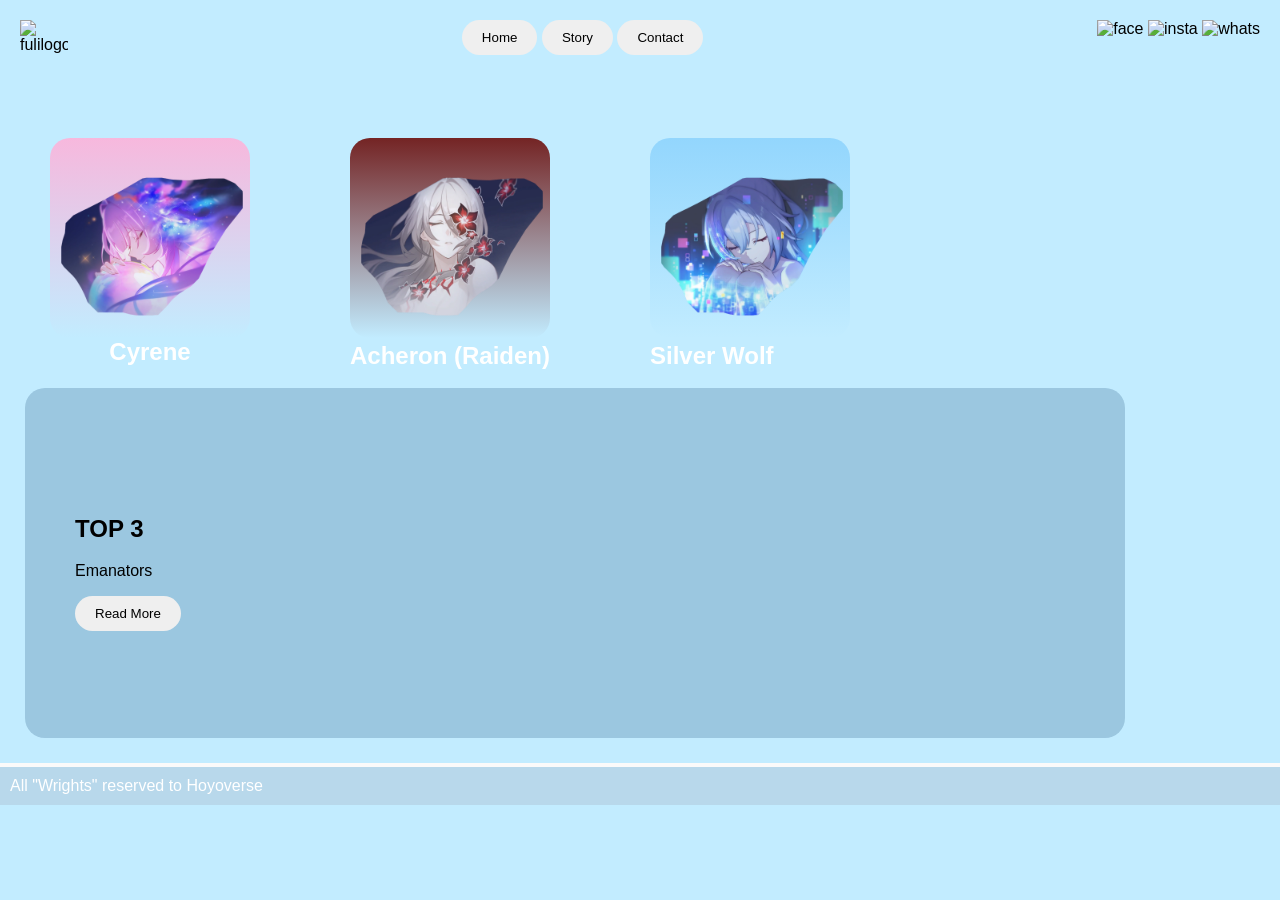
==== Index.html @ 3b4062c8 "Add files via upload" ====
<!DOCTYPE html>
<html lang="en">
<head>
    <meta charset="UTF-8">
    <meta name="viewport" content="width=device-width, initial-scale=1.0">
    <title>Document</title>
    <link rel="stylesheet" href="Prat.css">
</head>
<body>
    
    <header>
        <nav>

                <img src="Logo.png" alt="fulilogo">

            

              <div class="Searchs">

                <button>Home</button>
                <button>Story</button>
                <button>Contact</button>


            </div>
            <div class="RD">
                <img src="" class="rede1" alt="face">
                <img src="" class="rede2" alt="insta">
                <img src="" class="rede3" alt="whats">
            </div>
            </header>
</nav>

            <div id="caixa">
<img src="Character_Cyrene_Eidolon_6.webp" alt="Cyrene">

<h2>Cyrene</h2>

</div>


<div id="caixa1">

    <img src="Character_Acheron_Eidolon_6.webp" alt="Acheron">

    <h2>Acheron (Raiden)</h2>

    
</div>

<div id="caixa2">
    <img src="Character_Silver_Wolf_LV.999_Eidolon_6.webp" alt="Silver Wolf">
    <h2>Silver Wolf</h2>

    
</div>

  <section class="banner">
        <div class="text">
            <h1>TOP 3</h1>
            <p>Emanators</p>
            <button>Read More</button>

            <div class="img>">


    </div>

        </div>
    </section>

    <div class="copyright">
        All "Wrights" reserved to Hoyoverse
    </div>

    
</body>
</html>
---- Prat.css ----
nav{
    display: flex;
    justify-content: space-between;
    padding: 20px;
}

.rd {
    color: white;
}

button {
    padding: 10px 20px;
    border-radius: 20px;
    border: none;

}

body{
    font-family: Arial, sans-serif;
    margin: 0;

        --top-color: #f7b8dd;
    --bottom-color: #c2ecff;
    --My-gradient: linear-gradient(var(--top-color), var(--bottom-color));
     --top-color-ac: #742424;
    --My-gradient-ac: linear-gradient(var(--top-color-ac), var(--bottom-color));
    --top-color-sw: #93d6fd;
    --My-gradient-sw: linear-gradient(var(--top-color-sw), var(--bottom-color));
    background: #c2ecff;
    height: 100vh;
}

 img{
    width: 3rem;
    height: 3rem;
}

#searchs {
    align-items: center;
    display: flex;
    flex-direction: column;
}

#caixa {
align-items: center;
width: 200px;
height: 200px;
margin: 50px;
float: left;
background:var(--My-gradient);
border-radius: 20px;
display: flex;
flex-direction: column;

}

#caixa h2 {
    margin-top: 0;
    color: white;
}

#caixa1 {
align-items: center;
width: 200px;
height: 200px;
margin: 50px;
float: left;
background:var(--My-gradient-ac);
border-radius: 20px;
flex-direction: column;

}

#caixa1 h2 {
    margin-top: 0;
    color: white;
}

#caixa1 img{
    width: 200px;
    height:200px;
}

#caixa img{
    width: 200px;
    height:200px;
}

#caixa2 {
align-items: center;
width: 200px;
height: 200px;
margin: 50px;
float: left;
background:var(--My-gradient-sw);
border-radius: 20px;
flex-direction: column;
}

#caixa2 h2 {
    margin-top: 0;
    color: white;
}

#caixa2 img{
    width: 200px;
    height:200px;
}

.banner {
    display: flex;
    align-items: center;
    justify-content: space-between;
    background: #9bc7e0;
    padding: 50px;
    border-radius: 20px;
    margin: 25px;
    width: 1000px;
    height: 250px;
}

.copyright {
    background: #b8d8eb;
    padding: 10px;
    margin-top: auto;
    align-items: center;
    flex-direction: column;

    border-top: 4px solid #fafafa;
    color:white;
}
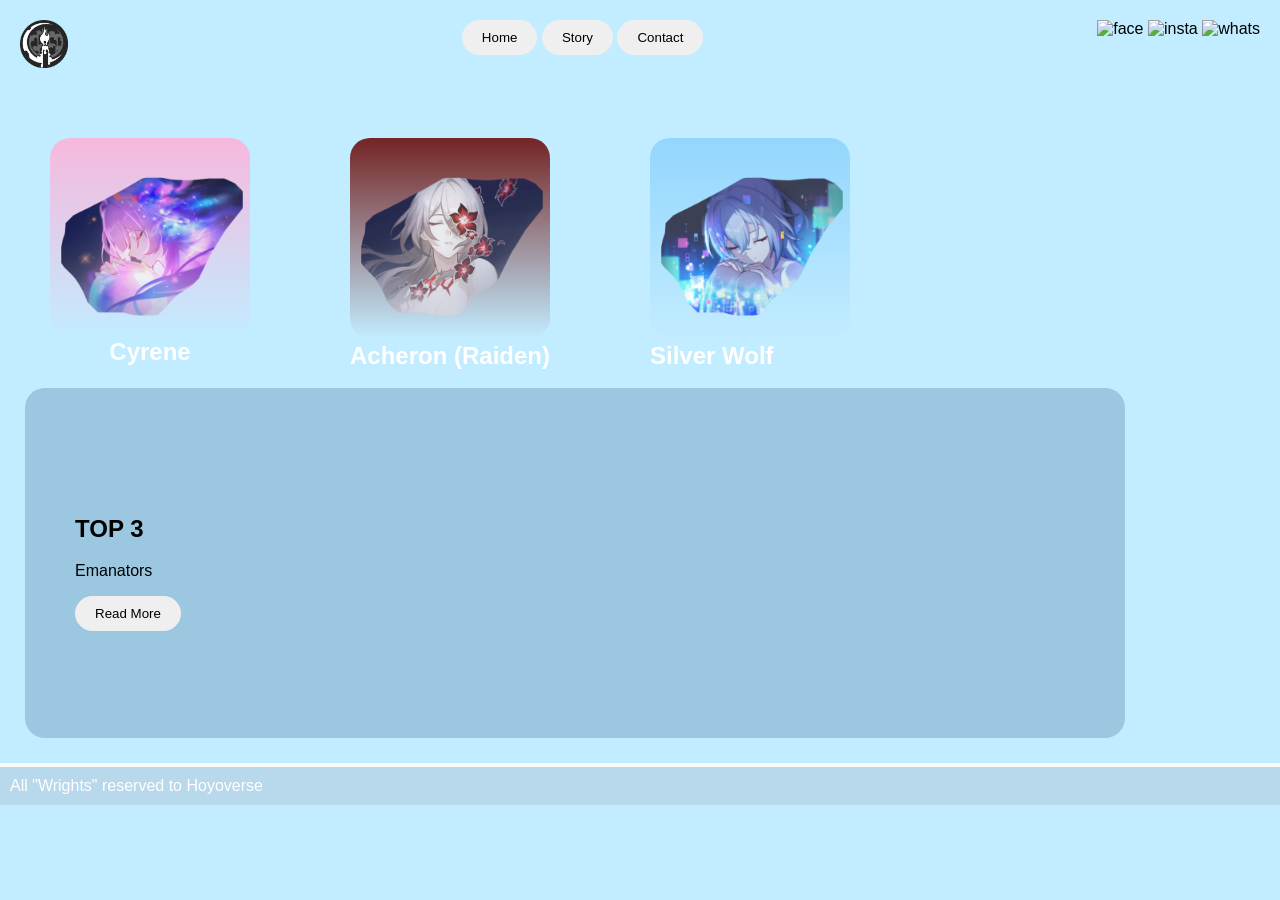
==== commit 3422491e: "Update social media image sources in Index.html" ====
--- a/Index.html
+++ b/Index.html
@@ -24,9 +24,9 @@
 
             </div>
             <div class="RD">
-                <img src="" class="rede1" alt="face">
-                <img src="" class="rede2" alt="insta">
-                <img src="" class="rede3" alt="whats">
+                <img src="facebook-logo-facebook-icon-transparent-free-png.webp" class="rede1" alt="face">
+                <img src="instagram-logo-instagram-icon-transparent-free-png.webp" class="rede2" alt="insta">
+                <img src="whatsapp-logo-whatsapp-icon-whatsapp-transparent-free-png.webp" class="rede3" alt="whats">
             </div>
             </header>
 </nav>
@@ -75,4 +75,4 @@
 
     
 </body>
-</html>+</html>
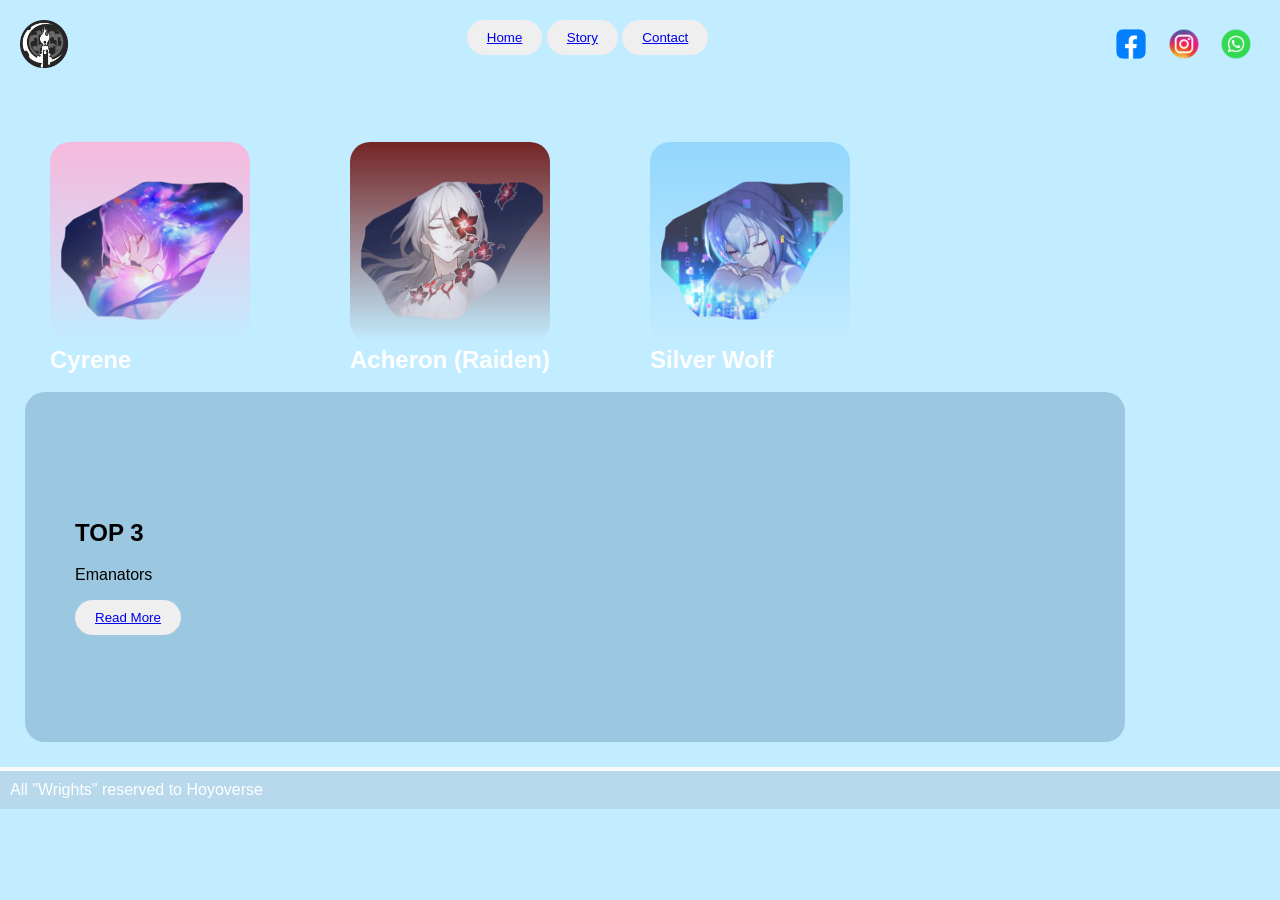
==== commit 04a216b9: "Update Index.html" ====
--- a/Index.html
+++ b/Index.html
@@ -17,9 +17,15 @@
 
               <div class="Searchs">
 
-                <button>Home</button>
-                <button>Story</button>
-                <button>Contact</button>
+                <button>
+                   <a href="Error.html"> Home </a>
+                </button>
+                <button>
+                    <a href="Error.html"> Story </a>
+                </button>
+                <button>
+                    <a href="Error.html"> Contact </a>
+                </button>
 
 
             </div>
@@ -32,26 +38,28 @@
 </nav>
 
             <div id="caixa">
+                <div class="imgs">
 <img src="Character_Cyrene_Eidolon_6.webp" alt="Cyrene">
 
 <h2>Cyrene</h2>
-
+</div>
 </div>
 
 
 <div id="caixa1">
-
+     <div class="imgs">
     <img src="Character_Acheron_Eidolon_6.webp" alt="Acheron">
 
     <h2>Acheron (Raiden)</h2>
-
+     </div>
     
 </div>
 
 <div id="caixa2">
+    <div class="imgs">
     <img src="Character_Silver_Wolf_LV.999_Eidolon_6.webp" alt="Silver Wolf">
     <h2>Silver Wolf</h2>
-
+</div>
     
 </div>
 
@@ -59,7 +67,9 @@
         <div class="text">
             <h1>TOP 3</h1>
             <p>Emanators</p>
-            <button>Read More</button>
+            <button>
+                <a href="Error.html"> Read More </a>
+            </button>
 
             <div class="img>">
 
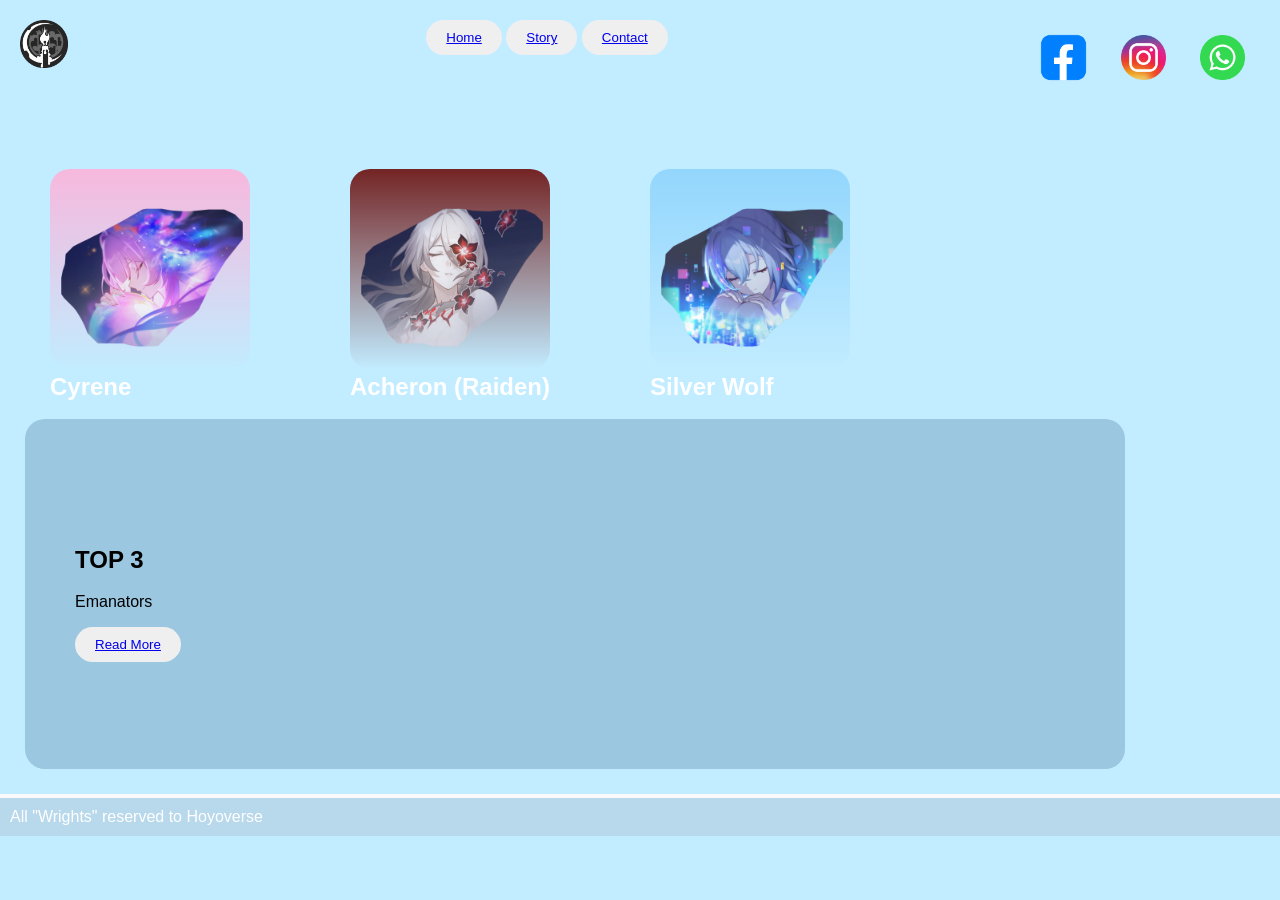
==== commit 500fa532: "Fix HTML formatting issues in Index.htmlnov" ====
--- a/Index.html
+++ b/Index.html
@@ -11,9 +11,7 @@
     <header>
         <nav>
 
-                <img src="Logo.png" alt="fulilogo">
-
-            
+                <img src="Logo.png" alt="fulilogo">           
 
               <div class="Searchs">
 
--- a/Prat.css
+++ b/Prat.css
@@ -35,10 +35,19 @@
     height: 3rem;
 }
 
+.imgs img{
+  transition:0.3s;
+}
+
+.imgs img:hover {
+    transform: scale(1.5);
+}
+
 #searchs {
     align-items: center;
     display: flex;
     flex-direction: column;
+  
 }
 
 #caixa {
@@ -76,12 +85,12 @@
     color: white;
 }
 
-#caixa1 img{
+#caixa1 img {
     width: 200px;
-    height:200px;
+    height: 200px;
 }
 
-#caixa img{
+#caixa img {
     width: 200px;
     height:200px;
 }
@@ -130,3 +139,7 @@
     color:white;
 }
 
+.RD img{
+    width: 75px;
+    height: 75px;
+}
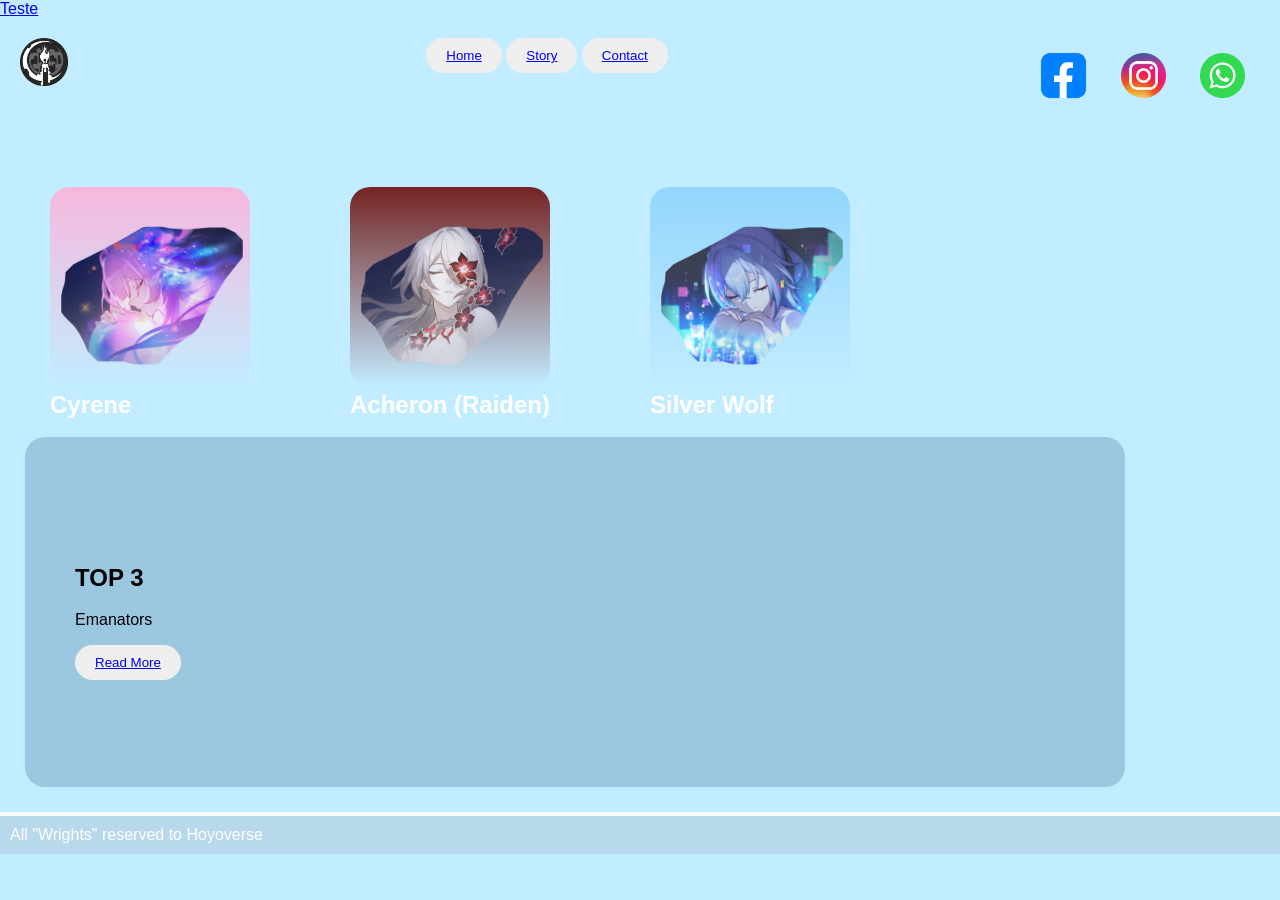
==== commit 5a303b51: "Fix HTML formatting and structure" ====
--- a/Index.html
+++ b/Index.html
@@ -7,7 +7,7 @@
     <link rel="stylesheet" href="Prat.css">
 </head>
 <body>
-    
+    <a href="#">Teste</a>
     <header>
         <nav>
 
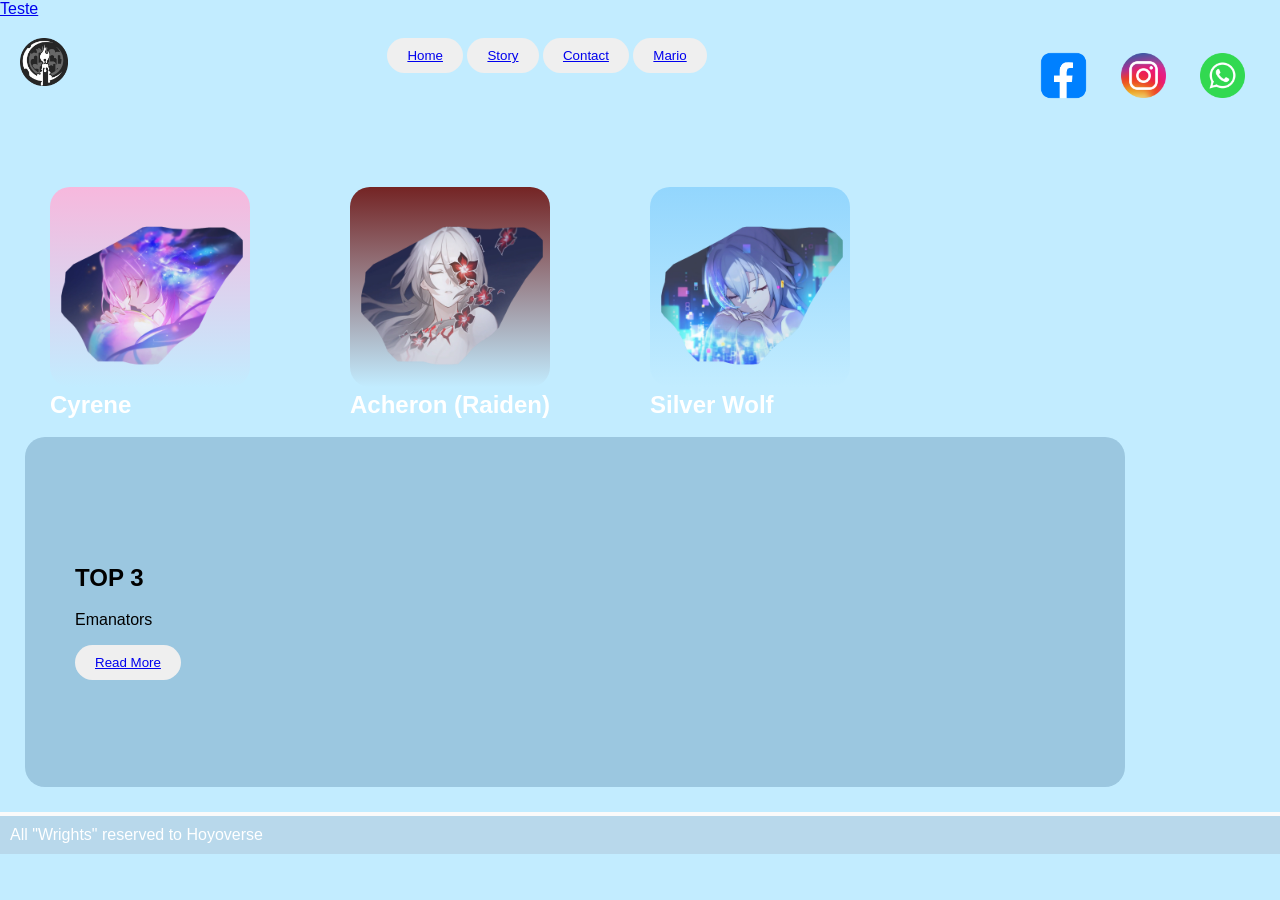
==== commit 64a70d63: "Add 'Mario' button to navigation Added a new button for 'Mario' in the navigation." ====
--- a/Index.html
+++ b/Index.html
@@ -23,6 +23,10 @@
                 </button>
                 <button>
                     <a href="Error.html"> Contact </a>
+                </button>
+
+                  <button>
+                    <a href="Error.html"> Mario </a>
                 </button>
 
 
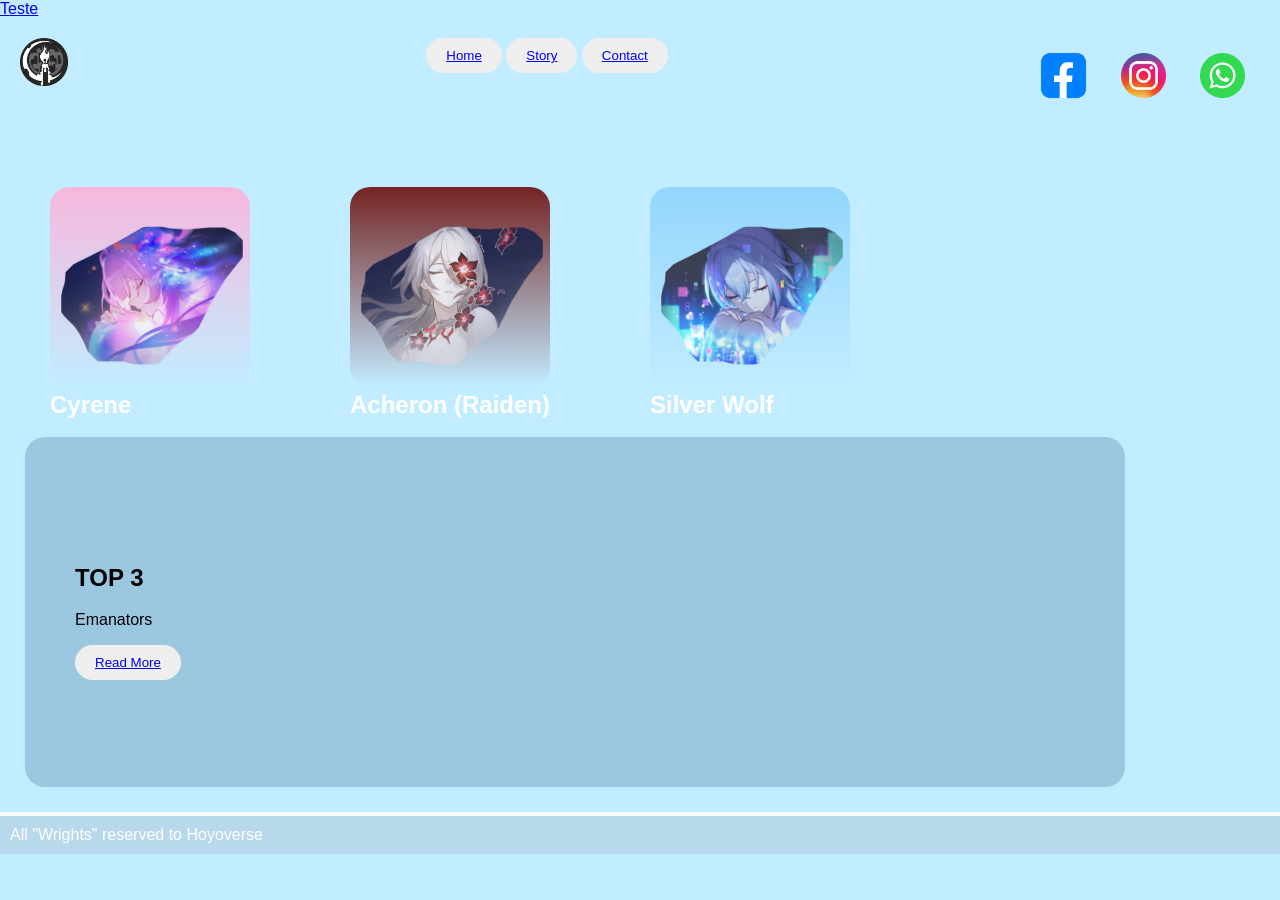
==== commit b07e353a: "Update Index.html" ====
--- a/Index.html
+++ b/Index.html
@@ -25,9 +25,7 @@
                     <a href="Error.html"> Contact </a>
                 </button>
 
-                  <button>
-                    <a href="Error.html"> Mario </a>
-                </button>
+
 
 
             </div>
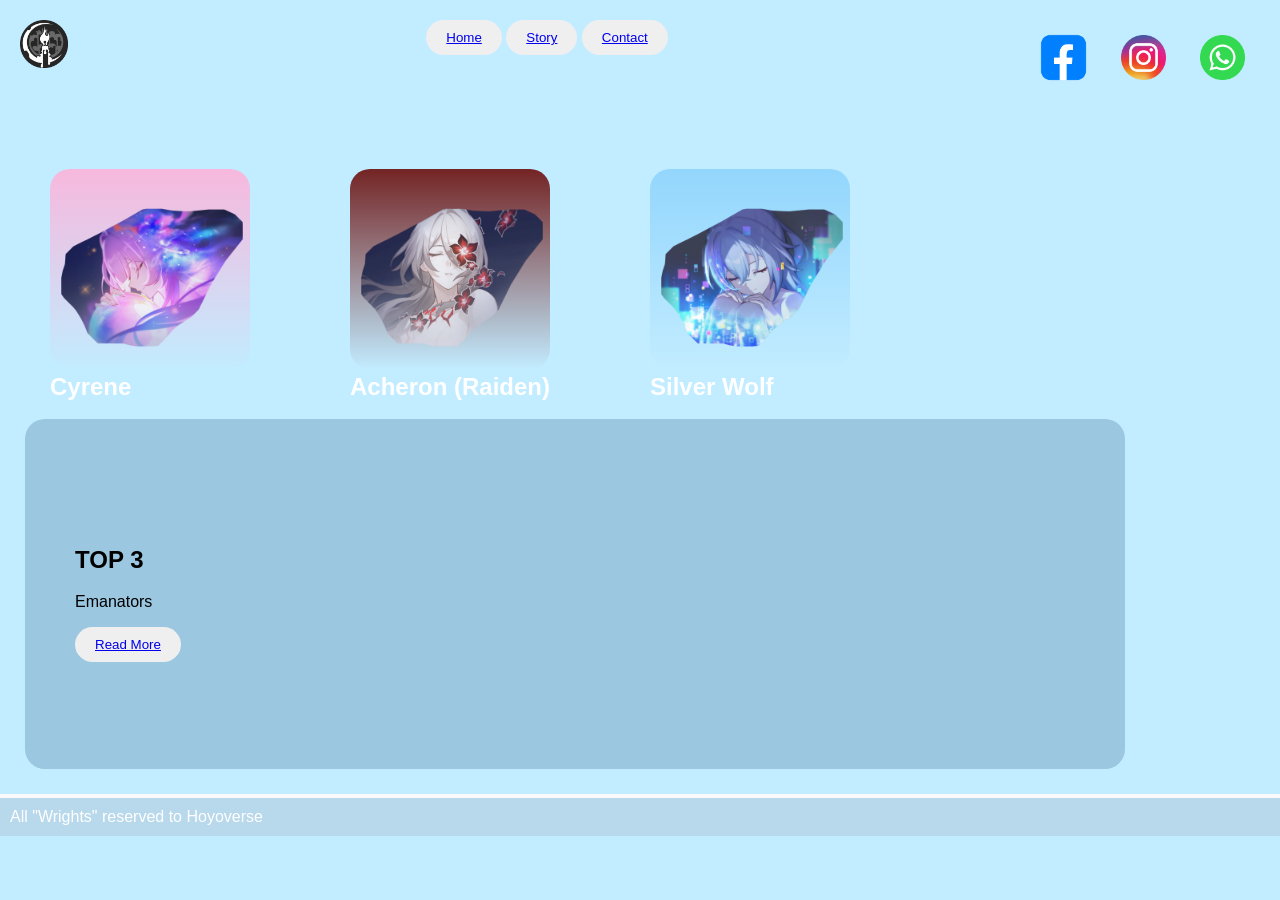
==== commit 81ba71c8: "Update Index.html" ====
--- a/Index.html
+++ b/Index.html
@@ -7,7 +7,6 @@
     <link rel="stylesheet" href="Prat.css">
 </head>
 <body>
-    <a href="#">Teste</a>
     <header>
         <nav>
 
